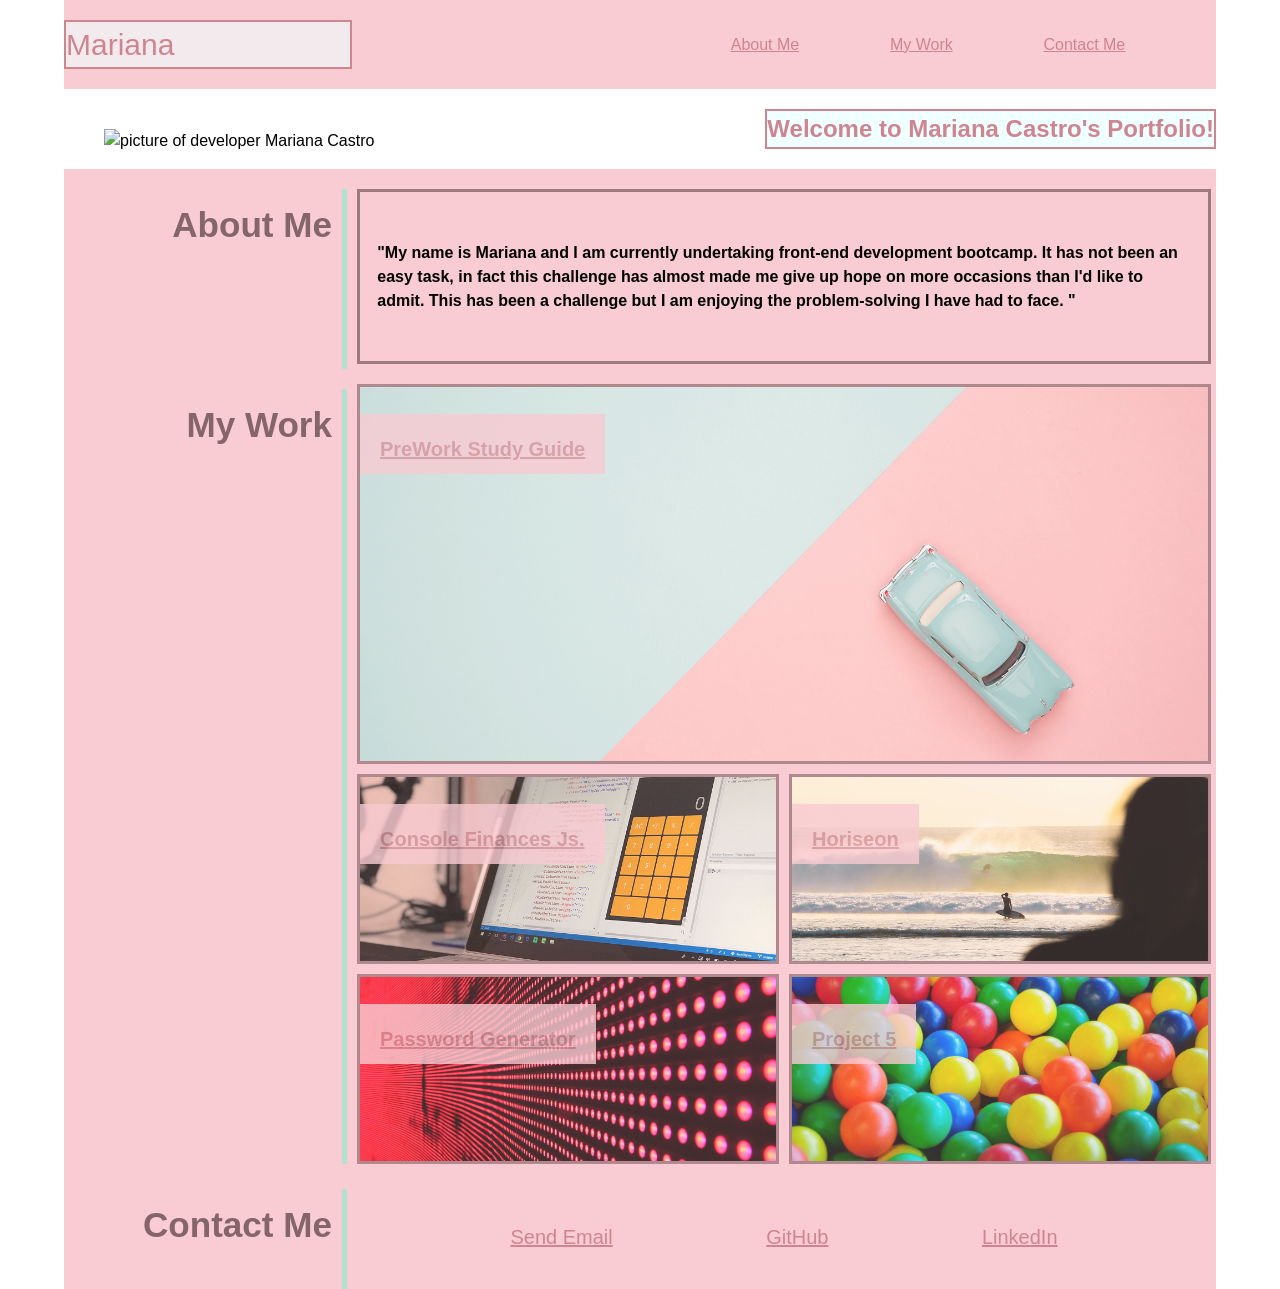
==== index.html @ 0cf997f0 "added links to respective projects, also fixed link on email address by adding the mailto:. checked " ====
<!DOCTYPE html>
<html lang="en-gb">

<head>
  <meta charset="UTF-8">
  <meta name="viewport" content="width=device-width, initial-scale=1.0">
  <meta http-equiv="X-UA-Compatible" content="ie=edge">
  <link rel="stylesheet" href="style.css" />
  <title>Mariana // Web Developer</title>
</head>
<body>
  <!-- main logo / nav --> 
   <!-- Added header and navigation links to each section of the portfolio using anchor tags within a div tag grouped within a header-->
  <header class="navBar">
    <h1> Mariana</h1>
    <div id="navigation-links">
      <a href="#about-me-h">About Me</a>
      <a href="#work-h">My Work</a>
      <a href="#contact-h">Contact Me</a>
    </div>
  </header>
  

  <!-- hero banner -->
    <!-- amend title to portfolio and use section to add figures in for image-->
  <section class="hero-banner">
    <figure>
      <img src="images/IMG_6897.jpg" alt="picture of developer Mariana Castro">
    </figure>
    <!-- add id to refer to in sytlesheet-->
      <h2 id="subtitle">Welcome to Mariana Castro's Portfolio!</h2>
  </section>


  <main>
      <section class="subheading" id="about-me-h">
        <h3> About Me</h3>
      </section>
      <section class="subheading" id="work-h">
        <h3>My Work</h3>
      </section>
      <section class="subheading" id="contact-h">
        <h3>Contact Me</h3>
      </section>
      <section class="content project-grid" id="about-me-section">
        <p>
          "My name is Mariana and I am currently undertaking  front-end development bootcamp. It has not been an easy task, in fact this challenge has almost made me give up hope on more occasions than I'd like to admit.  This has been a challenge but I am enjoying the problem-solving I have had to face. "
          </p>
      </section>


    <!-- after many failures used anchor tags to wrap the grid area for the portfolio -->
  <!-- add reference to console finances pageand horiseon code refactor and password generator as well as project 5 being blank-->
        <a class="content grid" id="study-guide" href="https://marianapcs.github.io/prework-study-guide/" target="_blank">
          <section> 
            <h4> PreWork Study Guide</h4>
          </section>
        </a>
        <a class="content grid"
        id="console-finances" 
        href="https://marianapcs.github.io/console-finances/" target="_blank">
          <section> 
            <h4>Console Finances Js.</h4>
          </section>
        </a>
        <a class="content grid"
        id="horiseon-refactor" 
        href="https://marianapcs.github.io/horiseon-code-refractor/" target="_blank">
          <section> 
            <h4>Horiseon</h4>
          </section>
        </a>
        <a class="content grid" id="password-generator" 
        href="https://marianapcs.github.io/password-generator/" target="_blank">
          <section> 
            <h4>Password Generator</h4>
          </section>
        </a>
        <a class="content grid" id="project-5" 
        href="https://marianapcs.github.io/prework-study-guide/" target="_blank">
          <section> 
            <h4>Project 5</h4>
          </section>
        </a>

    <!--This is your footer-->
    <!-- it needs to link to contact me section-->
    <footer class="contact-container" id="contact-grid">
      <a href="mailto:mariana.serrao@hotmail.com" target="_blank">Send Email</a>
      <a href="https://github.com/marianapcs" target="_blank">GitHub</a>
      <a href="https://www.linkedin.com/in/mariana-153/" target="_blank">LinkedIn</a>
    </footer>
  </main>
</body>
</html>
---- style.css ----
* {
  box-sizing: border-box;
}

body {
  margin: 0;
  padding: 0;
  font-family: 'Trebuchet MS', 'Lucida Sans Unicode', 'Lucida Grande', 'Lucida Sans', Arial, sans-serif;
  line-height: 1.5;
}

/* Styling for the header section - this includes the navigation links */

.navBar {
  background-color:#f9cbd2;
  display: flex;
  flex-direction: row;
  margin: 0px 5%;
  justify-content: space-between;
  align-items: center;
}

/* styling for h1 within header */

.navBar h1 {
  width: 25%;
  font-weight: 500;
  font-size: 30px;
  color: 	#cf8590;
  background-color: rgba(240, 255, 255, 0.606);
  border-style: solid;
  border-color:#cf8590;
  border-width: 2px;
}

#navigation-links {
  display: flex;
  width: 50%;
  justify-content: space-evenly;

}

#navigation-links a {
  color: 	#cf8590;
}

#navigation-links a:hover {
  color: aliceblue;
}



 /*styling for hero banner which includes styling for background image*/ 
.hero-banner {
  margin: 0px 5%;
  display: flex;
  justify-content:space-between;
  align-items: flex-end;
  /* change background img*/
  background-image: url("images/IMG_6897.jpg");
  background-repeat: no-repeat;
  background-size: cover;
}


 /*you need to size the profile image you added to hero banner*/
 
 .hero-banner img {
  width: 100px;
  height: auto;
 }

.hero-banner h2 {
  color: 	#cf8590;
  background-color: azure;
  margin-bottom: 20px;
  border-style: solid;
  border-color: #cf8590;
  border-width: 2px;
}

/*main content of the page styling */

main {
  display: grid;
  margin: 0px 5%;
  background-color:#f9cbd2;
  grid-template-columns: 2fr 3fr 3fr;
  grid-template-rows: 200px 400px 200px 200px 120px;
  grid-template-areas: 
      "about-me-h about-me-section about-me-section"
      "work-h study-guide study-guide"
      "work-h console-finances horiseon-refactor"
      "work-h password-generator project-5"
      "contact-h contact-grid contact-grid";
}

/* need to style the subheadings to be on the left of the page*/

.subheading {
  display: flex;
  justify-content: flex-end;
  align-items: start;
  font-size: 30px;
  margin-right: 5px;
  margin-top: 20px;
  border-right-style: solid;
  border-right-width: 5px;
  border-right-color: rgb(178, 225, 209);
}

/* need to style the headers to be on the left side of the page */

h3 {
  margin: 10px 10px;
  color: #846569;
}

/* subheadings need to be asisgned to a grid position as currently run along the top of the page.*/

#about-me-h {
  grid-area: about-me-h;
}

#work-h {
  grid-area: work-h;
  margin-bottom: 5px;
}

#contact-h {
  grid-area: contact-h;
}

.content {
  border-style: solid;
  border-width: 3px;
  border-color:#9e797e;
}

/* styling for work section, need to include background image placement */

.grid {
  display: flex;
  background-position: center;
  background-size: cover;
  background-repeat: no-repeat;
  cursor: pointer;
  margin: 5px;
  color:#cf8590;
  opacity: 0.8;
  transition: all 0.4s ease-in-out;
}

/* adding hover for aesthetics of the overall page*/
.grid:hover {
  color: rgb(226, 208, 208);
  opacity: 0.7;
}

/* projects need to be set in place within the grid. background images for each projects need to be added */


/* add images to all projects*/
#study-guide {
  grid-area: study-guide;
  background-image: url("images/02-portfolio-3.jpg");
  margin: 15px 5px 5px 5px;
}

#console-finances {
  grid-area: console-finances;
  background-image: url("images/02-portfolio-2.jpg");
}

#horiseon-refactor {
  grid-area: horiseon-refactor;
  background-image: url("images/02-portfolio-4.jpg");
}

#password-generator {
  grid-area: password-generator;
  background-image: url("images/02-portfolio-1.jpg");
}

#project-5 {
  grid-area: project-5;
  background-image: url("images/balls-798372_1280.jpg");
}

/* need to style sections outside of the project grid */

#about-me-section,
#contact-grid {
  
  opacity: 1;
  display: flex;
  margin: 20px 5px 5px 5px;
}


/* styling to keep sections within outlined margins outside project grids*/

#about-me-section {
grid-area: about-me-section;
align-content: center;
justify-content: start;
flex-wrap: wrap;
font-weight: bold;
padding: 2%;
}

#contact-grid {
  grid-area: contact-grid;
  justify-content: space-evenly;
  align-items: center;
}

/* need to decide on font sizes for the subheadings within contact me section */

#contact-grid a {
  font-size: 20px;
  color: 	#cf8590;
}


#contact-grid a:hover {
  color: aliceblue;
}


.content h4 {
  background-color: #f9cbd2;
  opacity: 0.8;
  padding: 20px;
  padding-bottom: 40px;
  height: 25px;
  color: #cf8590;
  font-size: 20px;
  font-weight: bold;
  margin-bottom: 20px;
}

/* media queries need to be changed so that layout works across different screen sizes */

@media screen and (max-width: 979px) {

  .navigation {
    flex-direction: column;
  }
  
  /* subheadings need to appear on top of the content when screen size changes and the borders need to be amended for this as well */

  .subheading {
    justify-content: center;
    align-items: center;
    font-size: 20px;
    margin: 5px;
    border-bottom-style: solid;
    border-bottom-width: 5px;
    border-bottom-color: aquamarine;
    border-right: none;
  }

  h1 {
    text-align: center;
    width: 60%;
  }
 
  main {
    grid-template-columns: 1fr 1fr;
    grid-template-rows: 80px fit-content (150px) 80px 400px 200px 80px 100px;
    grid-template-areas: 
    "about-me-h about-me-h"
    "about-me-section about-me-section"
      "work-h work-h"
      "study-guide study-guide"
      "console-finances horiseon-refactor"
      "password-generator project-5"
      "contact-h contact-h"
      "contact-grid contact-grid" ;
  }
  
  /*font size changed for smaller screen size*/
 #about-me-section {
  margin: 0px 5px;
  font-size: 12px;
 }

 /*margins still need to be adjusted so that  the subheadings match the content*/
 #study-guide,
 #contact-grid {
  margin: 0px 5px;
 }
  
}

/*need to copy the media queries above for a smaller screen size with a max width of 769px*/

@media  screen and (max-width: 769px) {
  /* new grid layout for the smallest screen size*/

  main {
    grid-template-columns: 1fr;
    grid-template-rows: 80px fit-content (150px) 80px 150px 150px 150px 150px 150px 80px 200px;
    grid-template-areas: 
    "about-me-h"
    "about-me-section"
      "work-h"
      "study-guide"
      "console-finances" "horiseon-refactor"
      "password-generator"
      "project-5"
      "contact-h"
      "contact-grid" ;
  }
  
  /* Need to adjust width of the navigation bar*/

  #navigation-links {
    width: 80%;
  }

  h1 {
    width: 60%;
  }

  .hero-banner {
    flex-direction: column;
    justify-content: center;
    align-items: center;
  }

  .hero-banner img {
    width: 100px;
    height: auto;
  }

  .hero-banner h2 {
    margin-bottom: 0px;
    font-size: 20px;
  }

  #study-guide {
    margin: 0px 5px 5px 5px;
  }

  /* links need to stack on top of each other vertically*/

  #contact-grid {
    margin: 0px 5px;
    flex-direction: column;
  }

}
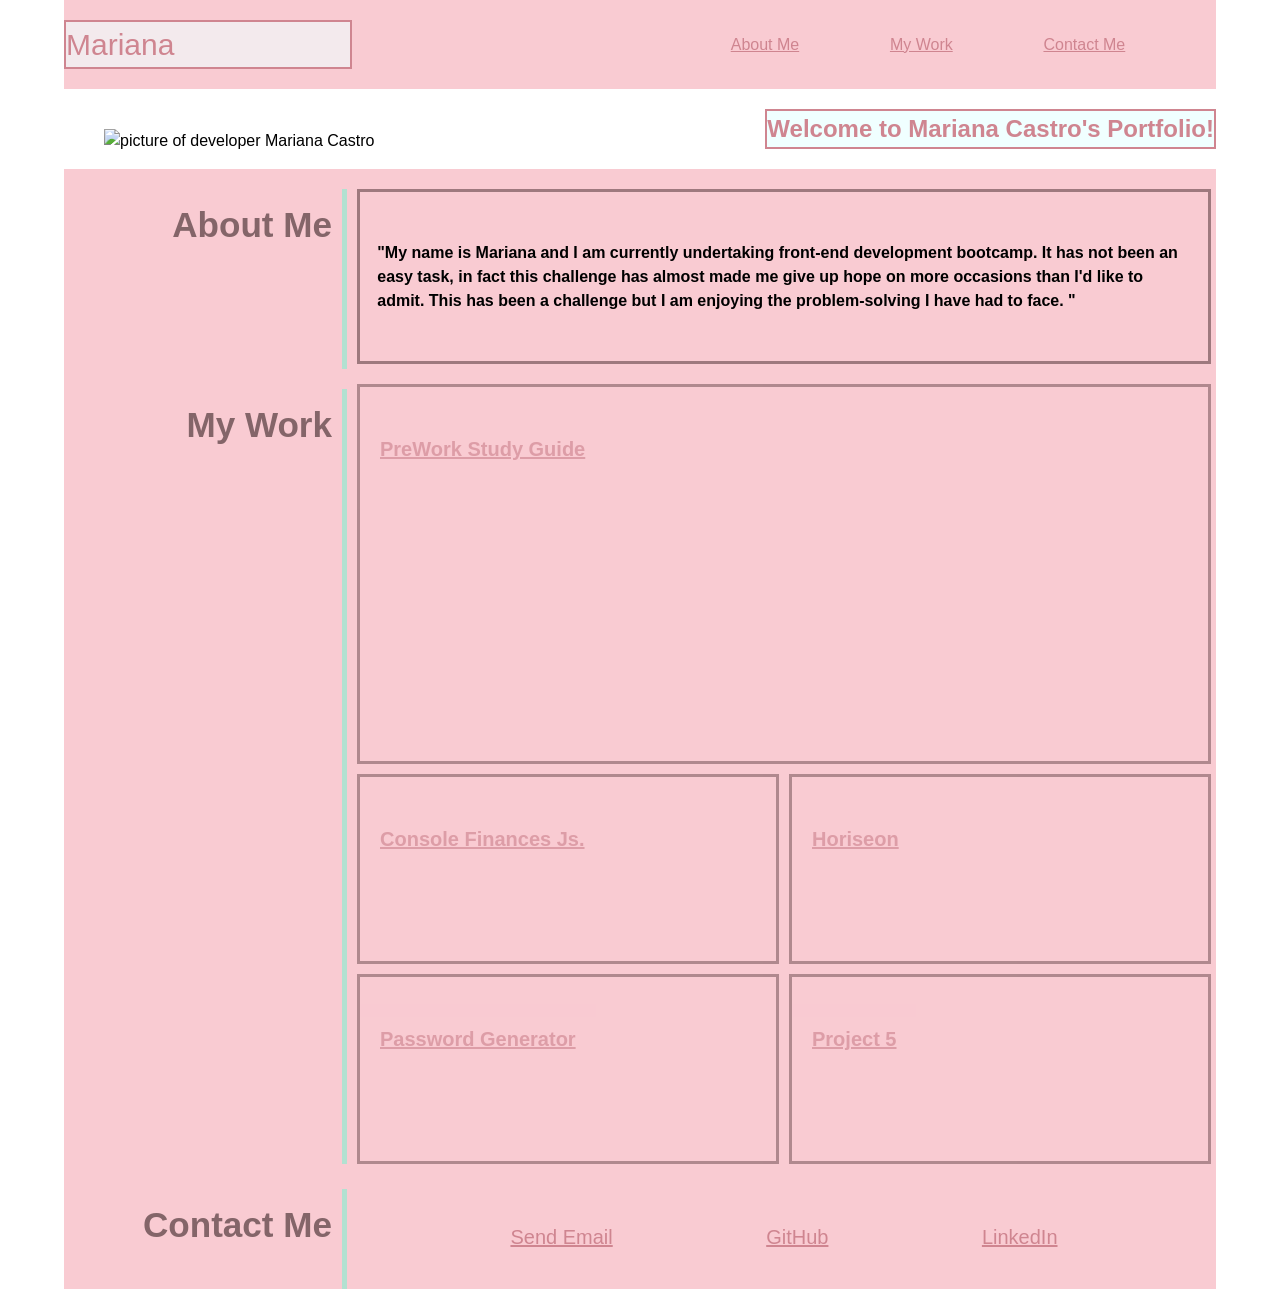
==== commit 2284a6ae: "changed path for css and left index in root" ====
--- a/index.html
+++ b/index.html
@@ -5,7 +5,7 @@
   <meta charset="UTF-8">
   <meta name="viewport" content="width=device-width, initial-scale=1.0">
   <meta http-equiv="X-UA-Compatible" content="ie=edge">
-  <link rel="stylesheet" href="style.css" />
+  <link rel="stylesheet" href="starter/style.css" />
   <title>Mariana // Web Developer</title>
 </head>
 <body>
--- a/starter/style.css
+++ b/starter/style.css
@@ -0,0 +1,354 @@
+* {
+  box-sizing: border-box;
+}
+
+body {
+  margin: 0;
+  padding: 0;
+  font-family: 'Trebuchet MS', 'Lucida Sans Unicode', 'Lucida Grande', 'Lucida Sans', Arial, sans-serif;
+  line-height: 1.5;
+}
+
+/* Styling for the header section - this includes the navigation links */
+
+.navBar {
+  background-color:#f9cbd2;
+  display: flex;
+  flex-direction: row;
+  margin: 0px 5%;
+  justify-content: space-between;
+  align-items: center;
+}
+
+/* styling for h1 within header */
+
+.navBar h1 {
+  width: 25%;
+  font-weight: 500;
+  font-size: 30px;
+  color: 	#cf8590;
+  background-color: rgba(240, 255, 255, 0.606);
+  border-style: solid;
+  border-color:#cf8590;
+  border-width: 2px;
+}
+
+#navigation-links {
+  display: flex;
+  width: 50%;
+  justify-content: space-evenly;
+
+}
+
+#navigation-links a {
+  color: 	#cf8590;
+}
+
+#navigation-links a:hover {
+  color: aliceblue;
+}
+
+
+
+ /*styling for hero banner which includes styling for background image*/ 
+.hero-banner {
+  margin: 0px 5%;
+  display: flex;
+  justify-content:space-between;
+  align-items: flex-end;
+  /* change background img*/
+  background-image: url("images/IMG_6897.jpg");
+  background-repeat: no-repeat;
+  background-size: cover;
+}
+
+
+ /*you need to size the profile image you added to hero banner*/
+ 
+ .hero-banner img {
+  width: 100px;
+  height: auto;
+ }
+
+.hero-banner h2 {
+  color: 	#cf8590;
+  background-color: azure;
+  margin-bottom: 20px;
+  border-style: solid;
+  border-color: #cf8590;
+  border-width: 2px;
+}
+
+/*main content of the page styling */
+
+main {
+  display: grid;
+  margin: 0px 5%;
+  background-color:#f9cbd2;
+  grid-template-columns: 2fr 3fr 3fr;
+  grid-template-rows: 200px 400px 200px 200px 120px;
+  grid-template-areas: 
+      "about-me-h about-me-section about-me-section"
+      "work-h study-guide study-guide"
+      "work-h console-finances horiseon-refactor"
+      "work-h password-generator project-5"
+      "contact-h contact-grid contact-grid";
+}
+
+/* need to style the subheadings to be on the left of the page*/
+
+.subheading {
+  display: flex;
+  justify-content: flex-end;
+  align-items: start;
+  font-size: 30px;
+  margin-right: 5px;
+  margin-top: 20px;
+  border-right-style: solid;
+  border-right-width: 5px;
+  border-right-color: rgb(178, 225, 209);
+}
+
+/* need to style the headers to be on the left side of the page */
+
+h3 {
+  margin: 10px 10px;
+  color: #846569;
+}
+
+/* subheadings need to be asisgned to a grid position as currently run along the top of the page.*/
+
+#about-me-h {
+  grid-area: about-me-h;
+}
+
+#work-h {
+  grid-area: work-h;
+  margin-bottom: 5px;
+}
+
+#contact-h {
+  grid-area: contact-h;
+}
+
+.content {
+  border-style: solid;
+  border-width: 3px;
+  border-color:#9e797e;
+}
+
+/* styling for work section, need to include background image placement */
+
+.grid {
+  display: flex;
+  background-position: center;
+  background-size: cover;
+  background-repeat: no-repeat;
+  cursor: pointer;
+  margin: 5px;
+  color:#cf8590;
+  opacity: 0.8;
+  transition: all 0.4s ease-in-out;
+}
+
+/* adding hover for aesthetics of the overall page*/
+.grid:hover {
+  color: rgb(178, 225, 209);
+  opacity: 1;
+}
+
+/* projects need to be set in place within the grid. background images for each projects need to be added */
+
+
+/* add images to all projects*/
+#study-guide {
+  grid-area: study-guide;
+  background-image: url("images/02-portfolio-3.jpg");
+  margin: 15px 5px 5px 5px;
+}
+
+#console-finances {
+  grid-area: console-finances;
+  background-image: url("images/02-portfolio-2.jpg");
+}
+
+#horiseon-refactor {
+  grid-area: horiseon-refactor;
+  background-image: url("images/02-portfolio-4.jpg");
+}
+
+#password-generator {
+  grid-area: password-generator;
+  background-image: url("images/02-portfolio-1.jpg");
+}
+
+#project-5 {
+  grid-area: project-5;
+  background-image: url("images/balls-798372_1280.jpg");
+}
+
+/* need to style sections outside of the project grid */
+
+#about-me-section,
+#contact-grid {
+  
+  opacity: 1;
+  display: flex;
+  margin: 20px 5px 5px 5px;
+}
+
+
+/* styling to keep sections within outlined margins outside project grids*/
+
+#about-me-section {
+grid-area: about-me-section;
+align-content: center;
+justify-content: start;
+flex-wrap: wrap;
+font-weight: bold;
+padding: 2%;
+}
+
+#contact-grid {
+  grid-area: contact-grid;
+  justify-content: space-evenly;
+  align-items: center;
+}
+
+/* need to decide on font sizes for the subheadings within contact me section */
+
+#contact-grid a {
+  font-size: 20px;
+  color: 	#cf8590;
+}
+
+
+#contact-grid a:hover {
+  color: aliceblue;
+}
+
+
+.content h4 {
+  background-color: #f9cbd2;
+  opacity: 0.8;
+  padding: 20px;
+  padding-bottom: 40px;
+  height: 25px;
+  color: #cf8590;
+  font-size: 20px;
+  font-weight: bold;
+  margin-bottom: 20px;
+}
+
+/* media queries need to be changed so that layout works across different screen sizes */
+
+@media screen and (max-width: 979px) {
+
+  .navigation {
+    flex-direction: column;
+  }
+  
+  /* subheadings need to appear on top of the content when screen size changes and the borders need to be amended for this as well */
+
+  .subheading {
+    justify-content: center;
+    align-items: center;
+    font-size: 20px;
+    margin: 5px;
+    border-bottom-style: solid;
+    border-bottom-width: 5px;
+    border-bottom-color: aquamarine;
+    border-right: none;
+  }
+
+  h1 {
+    text-align: center;
+    width: 60%;
+  }
+ 
+  main {
+    grid-template-columns: 1fr 1fr;
+    grid-template-rows: 80px fit-content (150px) 80px 400px 200px 80px 100px;
+    grid-template-areas: 
+    "about-me-h about-me-h"
+    "about-me-section about-me-section"
+      "work-h work-h"
+      "study-guide study-guide"
+      "console-finances horiseon-refactor"
+      "password-generator project-5"
+      "contact-h contact-h"
+      "contact-grid contact-grid" ;
+  }
+  
+  /*font size changed for smaller screen size*/
+ #about-me-section {
+  margin: 0px 5px;
+  font-size: 12px;
+ }
+
+ /*margins still need to be adjusted so that  the subheadings match the content*/
+ #study-guide,
+ #contact-grid {
+  margin: 0px 5px;
+ }
+  
+}
+
+/*need to copy the media queries above for a smaller screen size with a max width of 769px*/
+
+@media  screen and (max-width: 769px) {
+  /* new grid layout for the smallest screen size*/
+
+  main {
+    grid-template-columns: 1fr;
+    grid-template-rows: 80px fit-content (150px) 80px 150px 150px 150px 150px 150px 80px 200px;
+    grid-template-areas: 
+    "about-me-h"
+    "about-me-section"
+      "work-h"
+      "study-guide"
+      "console-finances" "horiseon-refactor"
+      "password-generator"
+      "project-5"
+      "contact-h"
+      "contact-grid" ;
+  }
+  
+  /* Need to adjust width of the navigation bar*/
+
+  #navigation-links {
+    width: 80%;
+  }
+
+  h1 {
+    width: 60%;
+  }
+
+  .hero-banner {
+    flex-direction: column;
+    justify-content: center;
+    align-items: center;
+  }
+
+  .hero-banner img {
+    width: 100px;
+    height: auto;
+  }
+
+  .hero-banner h2 {
+    margin-bottom: 0px;
+    font-size: 20px;
+  }
+
+  #study-guide {
+    margin: 0px 5px 5px 5px;
+  }
+
+  /* links need to stack on top of each other vertically*/
+
+  #contact-grid {
+    margin: 0px 5px;
+    flex-direction: column;
+  }
+
+}
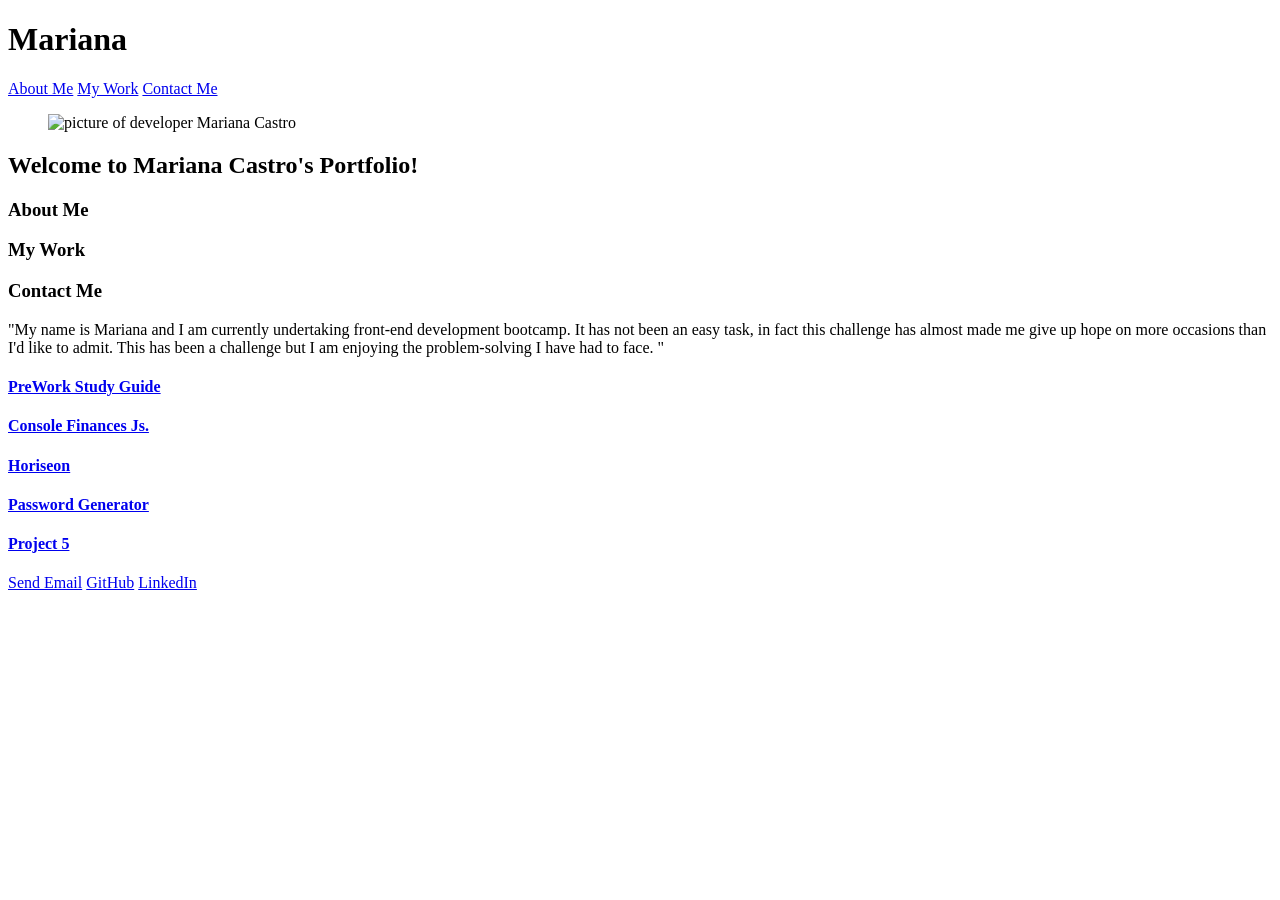
==== commit 66714ed3: "major disaster averted, somehow deleted my css, recovered this and got images to work" ====
--- a/index.html
+++ b/index.html
@@ -5,7 +5,7 @@
   <meta charset="UTF-8">
   <meta name="viewport" content="width=device-width, initial-scale=1.0">
   <meta http-equiv="X-UA-Compatible" content="ie=edge">
-  <link rel="stylesheet" href="starter/style.css" />
+  <link rel="stylesheet" href="/Users/marianaserrao/Bootcamp/personal-portofolio/style.css" />
   <title>Mariana // Web Developer</title>
 </head>
 <body>
@@ -25,7 +25,7 @@
     <!-- amend title to portfolio and use section to add figures in for image-->
   <section class="hero-banner">
     <figure>
-      <img src="images/IMG_6897.jpg" alt="picture of developer Mariana Castro">
+      <img src="/Users/marianaserrao/Bootcamp/personal-portofolio/Images/IMG_6897.jpg" alt="picture of developer Mariana Castro">
     </figure>
     <!-- add id to refer to in sytlesheet-->
       <h2 id="subtitle">Welcome to Mariana Castro's Portfolio!</h2>
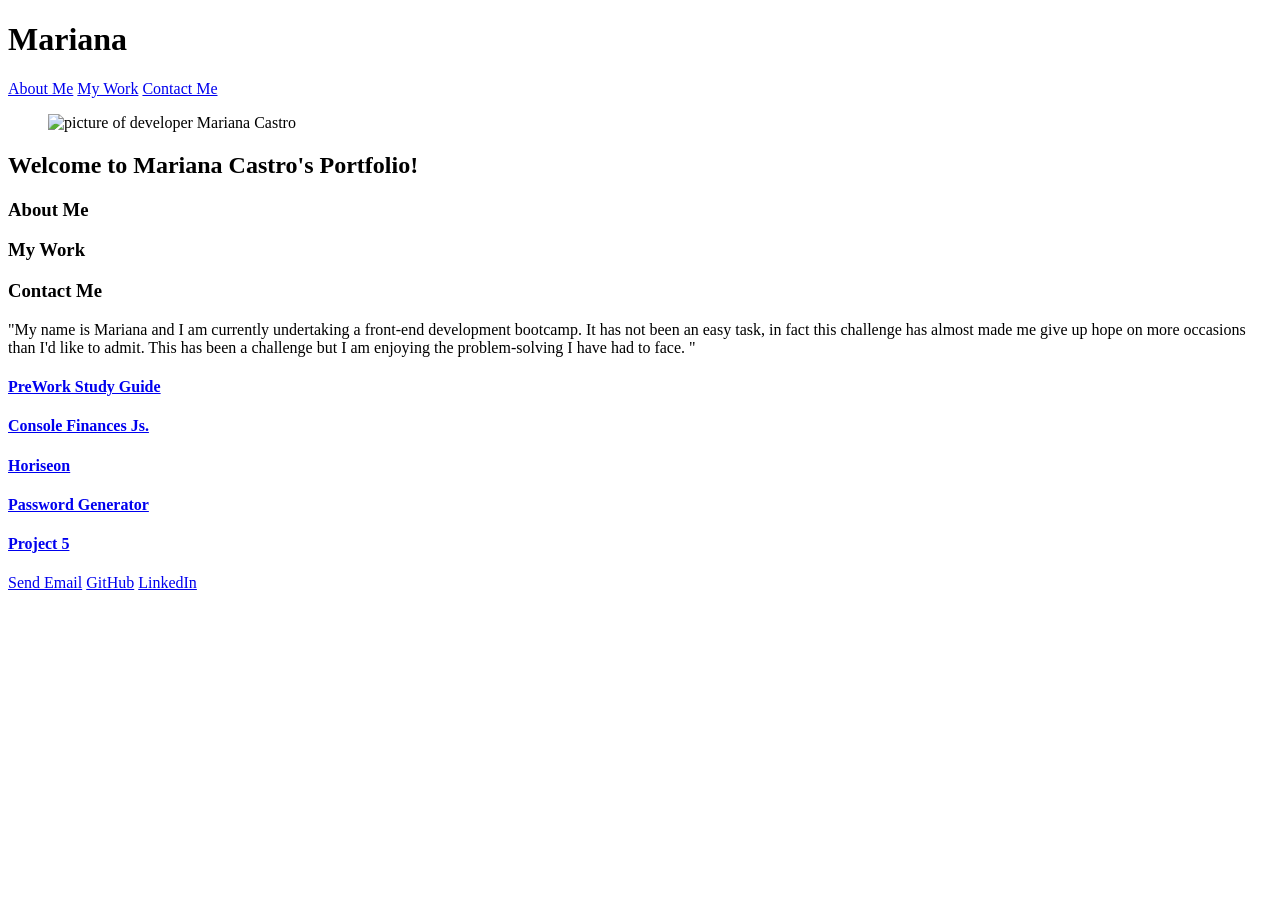
==== commit 2ae6eaca: "spelling mistake in text corrected and folder structure reviewed" ====
--- a/index.html
+++ b/index.html
@@ -44,7 +44,7 @@
       </section>
       <section class="content project-grid" id="about-me-section">
         <p>
-          "My name is Mariana and I am currently undertaking  front-end development bootcamp. It has not been an easy task, in fact this challenge has almost made me give up hope on more occasions than I'd like to admit.  This has been a challenge but I am enjoying the problem-solving I have had to face. "
+          "My name is Mariana and I am currently undertaking a front-end development bootcamp. It has not been an easy task, in fact this challenge has almost made me give up hope on more occasions than I'd like to admit.  This has been a challenge but I am enjoying the problem-solving I have had to face. "
           </p>
       </section>
 
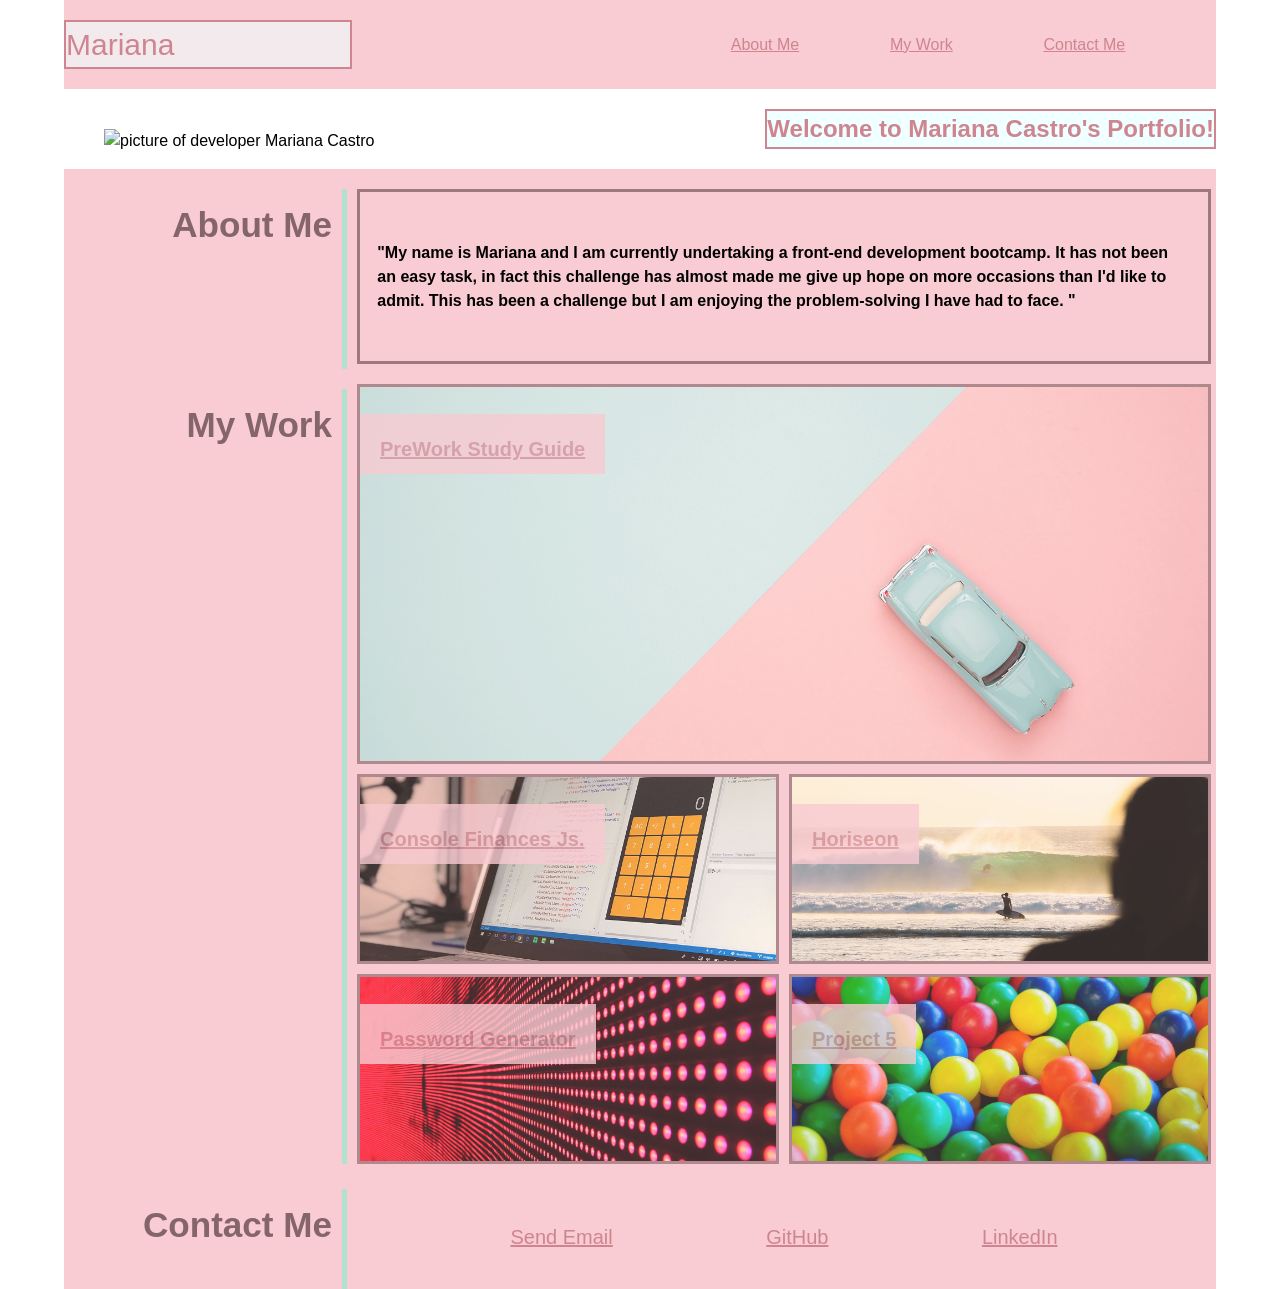
==== commit f22221ef: "reorganised folders, put css and images in an assets folder, changed relative path to all images so " ====
--- a/index.html
+++ b/index.html
@@ -5,7 +5,7 @@
   <meta charset="UTF-8">
   <meta name="viewport" content="width=device-width, initial-scale=1.0">
   <meta http-equiv="X-UA-Compatible" content="ie=edge">
-  <link rel="stylesheet" href="/Users/marianaserrao/Bootcamp/personal-portofolio/style.css" />
+  <link rel="stylesheet" href="/Assets/style.css" />
   <title>Mariana // Web Developer</title>
 </head>
 <body>
@@ -25,7 +25,7 @@
     <!-- amend title to portfolio and use section to add figures in for image-->
   <section class="hero-banner">
     <figure>
-      <img src="/Users/marianaserrao/Bootcamp/personal-portofolio/Images/IMG_6897.jpg" alt="picture of developer Mariana Castro">
+      <img src="Assets/Images/IMG_6897.jpg" alt="picture of developer Mariana Castro">
     </figure>
     <!-- add id to refer to in sytlesheet-->
       <h2 id="subtitle">Welcome to Mariana Castro's Portfolio!</h2>
--- a/Assets/style.css
+++ b/Assets/style.css
@@ -0,0 +1,354 @@
+* {
+    box-sizing: border-box;
+  }
+  
+  body {
+    margin: 0;
+    padding: 0;
+    font-family: 'Trebuchet MS', 'Lucida Sans Unicode', 'Lucida Grande', 'Lucida Sans', Arial, sans-serif;
+    line-height: 1.5;
+  }
+  
+  /* Styling for the header section - this includes the navigation links */
+  
+  .navBar {
+    background-color:#f9cbd2;
+    display: flex;
+    flex-direction: row;
+    margin: 0px 5%;
+    justify-content: space-between;
+    align-items: center;
+  }
+  
+  /* styling for h1 within header */
+  
+  .navBar h1 {
+    width: 25%;
+    font-weight: 500;
+    font-size: 30px;
+    color: 	#cf8590;
+    background-color: rgba(240, 255, 255, 0.606);
+    border-style: solid;
+    border-color:#cf8590;
+    border-width: 2px;
+  }
+  
+  #navigation-links {
+    display: flex;
+    width: 50%;
+    justify-content: space-evenly;
+  
+  }
+  
+  #navigation-links a {
+    color: 	#cf8590;
+  }
+  
+  #navigation-links a:hover {
+    color: aliceblue;
+  }
+  
+  
+  
+   /*styling for hero banner which includes styling for background image*/ 
+  .hero-banner {
+    margin: 0px 5%;
+    display: flex;
+    justify-content:space-between;
+    align-items: flex-end;
+    /* change background img*/
+    background-image: url("/Assets/Images/IMG_6897.jpg");
+    background-repeat: no-repeat;
+    background-size: cover;
+  }
+  
+  
+   /*you need to size the profile image you added to hero banner*/
+   
+   .hero-banner img {
+    width: 100px;
+    height: auto;
+   }
+  
+  .hero-banner h2 {
+    color: 	#cf8590;
+    background-color: azure;
+    margin-bottom: 20px;
+    border-style: solid;
+    border-color: #cf8590;
+    border-width: 2px;
+  }
+  
+  /*main content of the page styling */
+  
+  main {
+    display: grid;
+    margin: 0px 5%;
+    background-color:#f9cbd2;
+    grid-template-columns: 2fr 3fr 3fr;
+    grid-template-rows: 200px 400px 200px 200px 120px;
+    grid-template-areas: 
+        "about-me-h about-me-section about-me-section"
+        "work-h study-guide study-guide"
+        "work-h console-finances horiseon-refactor"
+        "work-h password-generator project-5"
+        "contact-h contact-grid contact-grid";
+  }
+  
+  /* need to style the subheadings to be on the left of the page*/
+  
+  .subheading {
+    display: flex;
+    justify-content: flex-end;
+    align-items: start;
+    font-size: 30px;
+    margin-right: 5px;
+    margin-top: 20px;
+    border-right-style: solid;
+    border-right-width: 5px;
+    border-right-color: rgb(178, 225, 209);
+  }
+  
+  /* need to style the headers to be on the left side of the page */
+  
+  h3 {
+    margin: 10px 10px;
+    color: #846569;
+  }
+  
+  /* subheadings need to be asisgned to a grid position as currently run along the top of the page.*/
+  
+  #about-me-h {
+    grid-area: about-me-h;
+  }
+  
+  #work-h {
+    grid-area: work-h;
+    margin-bottom: 5px;
+  }
+  
+  #contact-h {
+    grid-area: contact-h;
+  }
+  
+  .content {
+    border-style: solid;
+    border-width: 3px;
+    border-color:#9e797e;
+  }
+  
+  /* styling for work section, need to include background image placement */
+  
+  .grid {
+    display: flex;
+    background-position: center;
+    background-size: cover;
+    background-repeat: no-repeat;
+    cursor: pointer;
+    margin: 5px;
+    color:#cf8590;
+    opacity: 0.8;
+    transition: all 0.4s ease-in-out;
+  }
+  
+  /* adding hover for aesthetics of the overall page*/
+  .grid:hover {
+    color: rgb(178, 225, 209);
+    opacity: 1;
+  }
+  
+  /* projects need to be set in place within the grid. background images for each projects need to be added */
+  
+  
+  /* add images to all projects*/
+  #study-guide {
+    grid-area: study-guide;
+    background-image: url("/Assets/Images/02-portfolio-3.jpg");
+    margin: 15px 5px 5px 5px;
+  }
+  
+  #console-finances {
+    grid-area: console-finances;
+    background-image: url("/Assets/Images/02-portfolio-2.jpg");
+  }
+  
+  #horiseon-refactor {
+    grid-area: horiseon-refactor;
+    background-image: url("/Assets/Images/02-portfolio-4.jpg");
+  }
+  
+  #password-generator {
+    grid-area: password-generator;
+    background-image: url("/Assets/Images/02-portfolio-1.jpg");
+  }
+  
+  #project-5 {
+    grid-area: project-5;
+    background-image: url("/Assets/Images/balls-798372_1280.jpg");
+  }
+  
+  /* need to style sections outside of the project grid */
+  
+  #about-me-section,
+  #contact-grid {
+    
+    opacity: 1;
+    display: flex;
+    margin: 20px 5px 5px 5px;
+  }
+  
+  
+  /* styling to keep sections within outlined margins outside project grids*/
+  
+  #about-me-section {
+  grid-area: about-me-section;
+  align-content: center;
+  justify-content: start;
+  flex-wrap: wrap;
+  font-weight: bold;
+  padding: 2%;
+  }
+  
+  #contact-grid {
+    grid-area: contact-grid;
+    justify-content: space-evenly;
+    align-items: center;
+  }
+  
+  /* need to decide on font sizes for the subheadings within contact me section */
+  
+  #contact-grid a {
+    font-size: 20px;
+    color: 	#cf8590;
+  }
+  
+  
+  #contact-grid a:hover {
+    color: aliceblue;
+  }
+  
+  
+  .content h4 {
+    background-color: #f9cbd2;
+    opacity: 0.8;
+    padding: 20px;
+    padding-bottom: 40px;
+    height: 25px;
+    color: #cf8590;
+    font-size: 20px;
+    font-weight: bold;
+    margin-bottom: 20px;
+  }
+  
+  /* media queries need to be changed so that layout works across different screen sizes */
+  
+  @media screen and (max-width: 979px) {
+  
+    .navigation {
+      flex-direction: column;
+    }
+    
+    /* subheadings need to appear on top of the content when screen size changes and the borders need to be amended for this as well */
+  
+    .subheading {
+      justify-content: center;
+      align-items: center;
+      font-size: 20px;
+      margin: 5px;
+      border-bottom-style: solid;
+      border-bottom-width: 5px;
+      border-bottom-color: aquamarine;
+      border-right: none;
+    }
+  
+    h1 {
+      text-align: center;
+      width: 60%;
+    }
+   
+    main {
+      grid-template-columns: 1fr 1fr;
+      grid-template-rows: 80px fit-content (150px) 80px 400px 200px 80px 100px;
+      grid-template-areas: 
+      "about-me-h about-me-h"
+      "about-me-section about-me-section"
+        "work-h work-h"
+        "study-guide study-guide"
+        "console-finances horiseon-refactor"
+        "password-generator project-5"
+        "contact-h contact-h"
+        "contact-grid contact-grid" ;
+    }
+    
+    /*font size changed for smaller screen size*/
+   #about-me-section {
+    margin: 0px 5px;
+    font-size: 12px;
+   }
+  
+   /*margins still need to be adjusted so that  the subheadings match the content*/
+   #study-guide,
+   #contact-grid {
+    margin: 0px 5px;
+   }
+    
+  }
+  
+  /*need to copy the media queries above for a smaller screen size with a max width of 769px*/
+  
+  @media  screen and (max-width: 769px) {
+    /* new grid layout for the smallest screen size*/
+  
+    main {
+      grid-template-columns: 1fr;
+      grid-template-rows: 80px fit-content (150px) 80px 150px 150px 150px 150px 150px 80px 200px;
+      grid-template-areas: 
+      "about-me-h"
+      "about-me-section"
+        "work-h"
+        "study-guide"
+        "console-finances" "horiseon-refactor"
+        "password-generator"
+        "project-5"
+        "contact-h"
+        "contact-grid" ;
+    }
+    
+    /* Need to adjust width of the navigation bar*/
+  
+    #navigation-links {
+      width: 80%;
+    }
+  
+    h1 {
+      width: 60%;
+    }
+  
+    .hero-banner {
+      flex-direction: column;
+      justify-content: center;
+      align-items: center;
+    }
+  
+    .hero-banner img {
+      width: 100px;
+      height: auto;
+    }
+  
+    .hero-banner h2 {
+      margin-bottom: 0px;
+      font-size: 20px;
+    }
+  
+    #study-guide {
+      margin: 0px 5px 5px 5px;
+    }
+  
+    /* links need to stack on top of each other vertically*/
+  
+    #contact-grid {
+      margin: 0px 5px;
+      flex-direction: column;
+    }
+  
+  }
